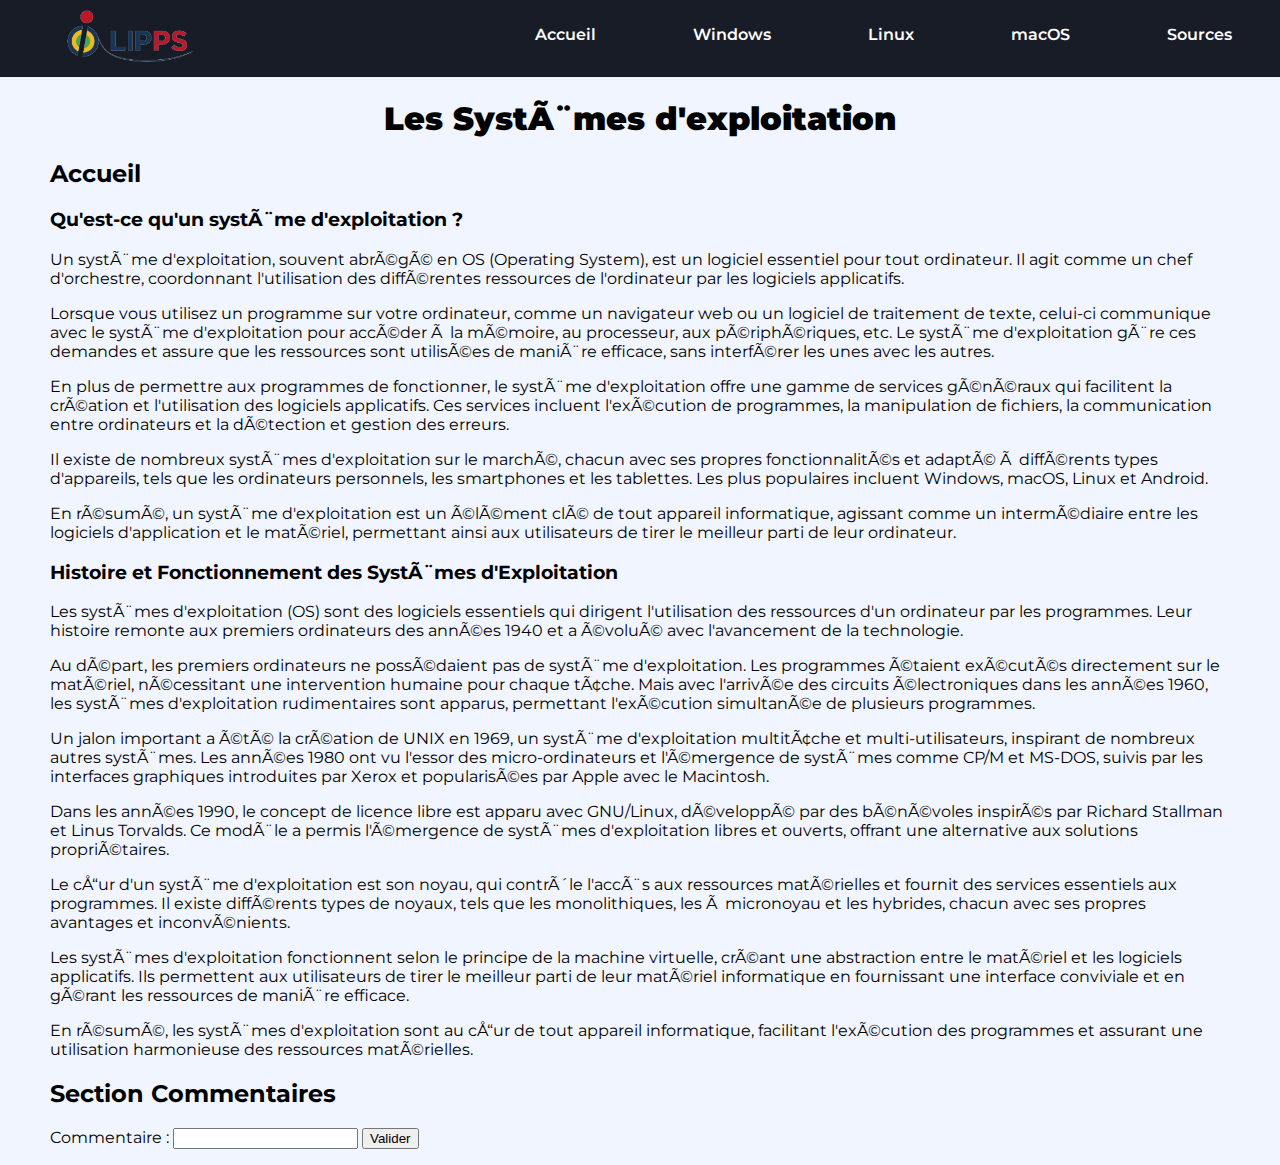
==== index.html @ 6eea0461 "Update and rename Site_Web.html to index.html" ====
<!DOCTYPE html>
<html>
<head>

	<meta charsets="utf-8"></meta>
	<title>Les Systèmes d'exploitation</title>
	<link rel="shortcut icon" type="x-icon" href="icon.png">
	<script src="script.js" defer></script>
	<link href="styles.css" rel="stylesheet">

</head>

<body>
    <ul class="tabs">

        <li data-tab-target="#accueil" class="logo"><img src="lipps_logo.png" width="55%"></li>
    	<li data-tab-target="#accueil" class="active tab">Accueil</li>
		<li data-tab-target="#windows" class="tab">Windows</li>
		<li data-tab-target="#linux" class="tab">Linux</li>
		<li data-tab-target="#macos" class="tab">macOS</li>
		<li data-tab-target="#sources" class="tab">Sources</li>

    </ul>

    <div class="tab-content">

    	<div id="accueil" data-tab-content class="active">

            <h1 align="center"><strong>Les Systèmes d'exploitation</strong></h1>
			
            <h2>Accueil</h2>
			
            <h3>Qu'est-ce qu'un système d'exploitation ?</h3>
            
            <p>Un système d'exploitation, souvent abrégé en OS (Operating System), est un logiciel essentiel pour tout ordinateur. Il agit comme un chef d'orchestre, coordonnant l'utilisation des différentes ressources de l'ordinateur par les logiciels applicatifs.</p>
            <p>Lorsque vous utilisez un programme sur votre ordinateur, comme un navigateur web ou un logiciel de traitement de texte, celui-ci communique avec le système d'exploitation pour accéder à la mémoire, au processeur, aux périphériques, etc. Le système d'exploitation gère ces demandes et assure que les ressources sont utilisées de manière efficace, sans interférer les unes avec les autres.</p>
            <p>En plus de permettre aux programmes de fonctionner, le système d'exploitation offre une gamme de services généraux qui facilitent la création et l'utilisation des logiciels applicatifs. Ces services incluent l'exécution de programmes, la manipulation de fichiers, la communication entre ordinateurs et la détection et gestion des erreurs.</p>
            <p>Il existe de nombreux systèmes d'exploitation sur le marché, chacun avec ses propres fonctionnalités et adapté à différents types d'appareils, tels que les ordinateurs personnels, les smartphones et les tablettes. Les plus populaires incluent Windows, macOS, Linux et Android.</p>
            <p>En résumé, un système d'exploitation est un élément clé de tout appareil informatique, agissant comme un intermédiaire entre les logiciels d'application et le matériel, permettant ainsi aux utilisateurs de tirer le meilleur parti de leur ordinateur.</p>
            
            <h3>Histoire et Fonctionnement des Systèmes d'Exploitation</h3>

            <p>Les systèmes d'exploitation (OS) sont des logiciels essentiels qui dirigent l'utilisation des ressources d'un ordinateur par les programmes. Leur histoire remonte aux premiers ordinateurs des années 1940 et a évolué avec l'avancement de la technologie.</p>
            <p>Au départ, les premiers ordinateurs ne possédaient pas de système d'exploitation. Les programmes étaient exécutés directement sur le matériel, nécessitant une intervention humaine pour chaque tâche. Mais avec l'arrivée des circuits électroniques dans les années 1960, les systèmes d'exploitation rudimentaires sont apparus, permettant l'exécution simultanée de plusieurs programmes.</p>
            <p>Un jalon important a été la création de UNIX en 1969, un système d'exploitation multitâche et multi-utilisateurs, inspirant de nombreux autres systèmes. Les années 1980 ont vu l'essor des micro-ordinateurs et l'émergence de systèmes comme CP/M et MS-DOS, suivis par les interfaces graphiques introduites par Xerox et popularisées par Apple avec le Macintosh.</p>
            <p>Dans les années 1990, le concept de licence libre est apparu avec GNU/Linux, développé par des bénévoles inspirés par Richard Stallman et Linus Torvalds. Ce modèle a permis l'émergence de systèmes d'exploitation libres et ouverts, offrant une alternative aux solutions propriétaires.</p>
            <p>Le cœur d'un système d'exploitation est son noyau, qui contrôle l'accès aux ressources matérielles et fournit des services essentiels aux programmes. Il existe différents types de noyaux, tels que les monolithiques, les à micronoyau et les hybrides, chacun avec ses propres avantages et inconvénients.</p>
            <p>Les systèmes d'exploitation fonctionnent selon le principe de la machine virtuelle, créant une abstraction entre le matériel et les logiciels applicatifs. Ils permettent aux utilisateurs de tirer le meilleur parti de leur matériel informatique en fournissant une interface conviviale et en gérant les ressources de manière efficace.</p>
            <p>En résumé, les systèmes d'exploitation sont au cœur de tout appareil informatique, facilitant l'exécution des programmes et assurant une utilisation harmonieuse des ressources matérielles.</p>

		</div>

	<div id="windows" data-tab-content>

		<h2>Windows</h2>

		<p>hello</p>

	</div>

	<div id="linux" data-tab-content>

		<h2>Linux</h2>

		<p>hello</p>

	</div>

	<div id="macos" data-tab-content>

        <h2>macOS</h2>

        <p>hello</p>

    </div>

    <div id="sources" data-tab-content>

        <h2>Sources</h2>

        <p>hello</p>

    </div>

    <h2>Section Commentaires</h2>

    <form name="formulaire">
        <p>
            <label>Commentaire :</label>
            <input type="text" name="input_commentaire"/>
            <input type="button" value="Valider" onClick="affiche_commentaire(formulaire)"/>
        </p>
    </form>

    <p id="txt_commentaire"></p>

</body>
</html>
---- styles.css ----
@import url("https://fonts.googleapis.com/css2?family=Montserrat:wght@400;600&display=swap");

[data-tab-content] {
    display: none;
}

.active[data-tab-content] {
    display: block;
}

body {
    padding: 0;
    margin: 0;
    background-color: hsl(220, 100%, 97%);
    color: black;
    font-family: "Montserrat", sans-serif;
    font-weight: 400;
}

.tabs {
    display: flex;
    justify-content: space-around;
    list-style-type: none;
    margin: 0;
    padding: 0;
    background-color: hsl(220, 24%, 12%);
    font-weight: 600;
}

.tab {
    cursor: pointer;
    padding: 10px;
    color: white;
    padding-top: 25px;
    padding-bottom: 25px;
}

.tab-content {
    margin-left: 50px;
    margin-right: 50px;
    color: black;
}

.logos {
    display: flex;
    justify-content: space-around;
    list-style-type: none;
    margin: 0;
    padding: 0;
    background-color: hsl(220, 24%, 12%);
}

.logo {
    cursor: pointer;
    padding: 10px;
    color: black;
    padding-right: 100px;
}
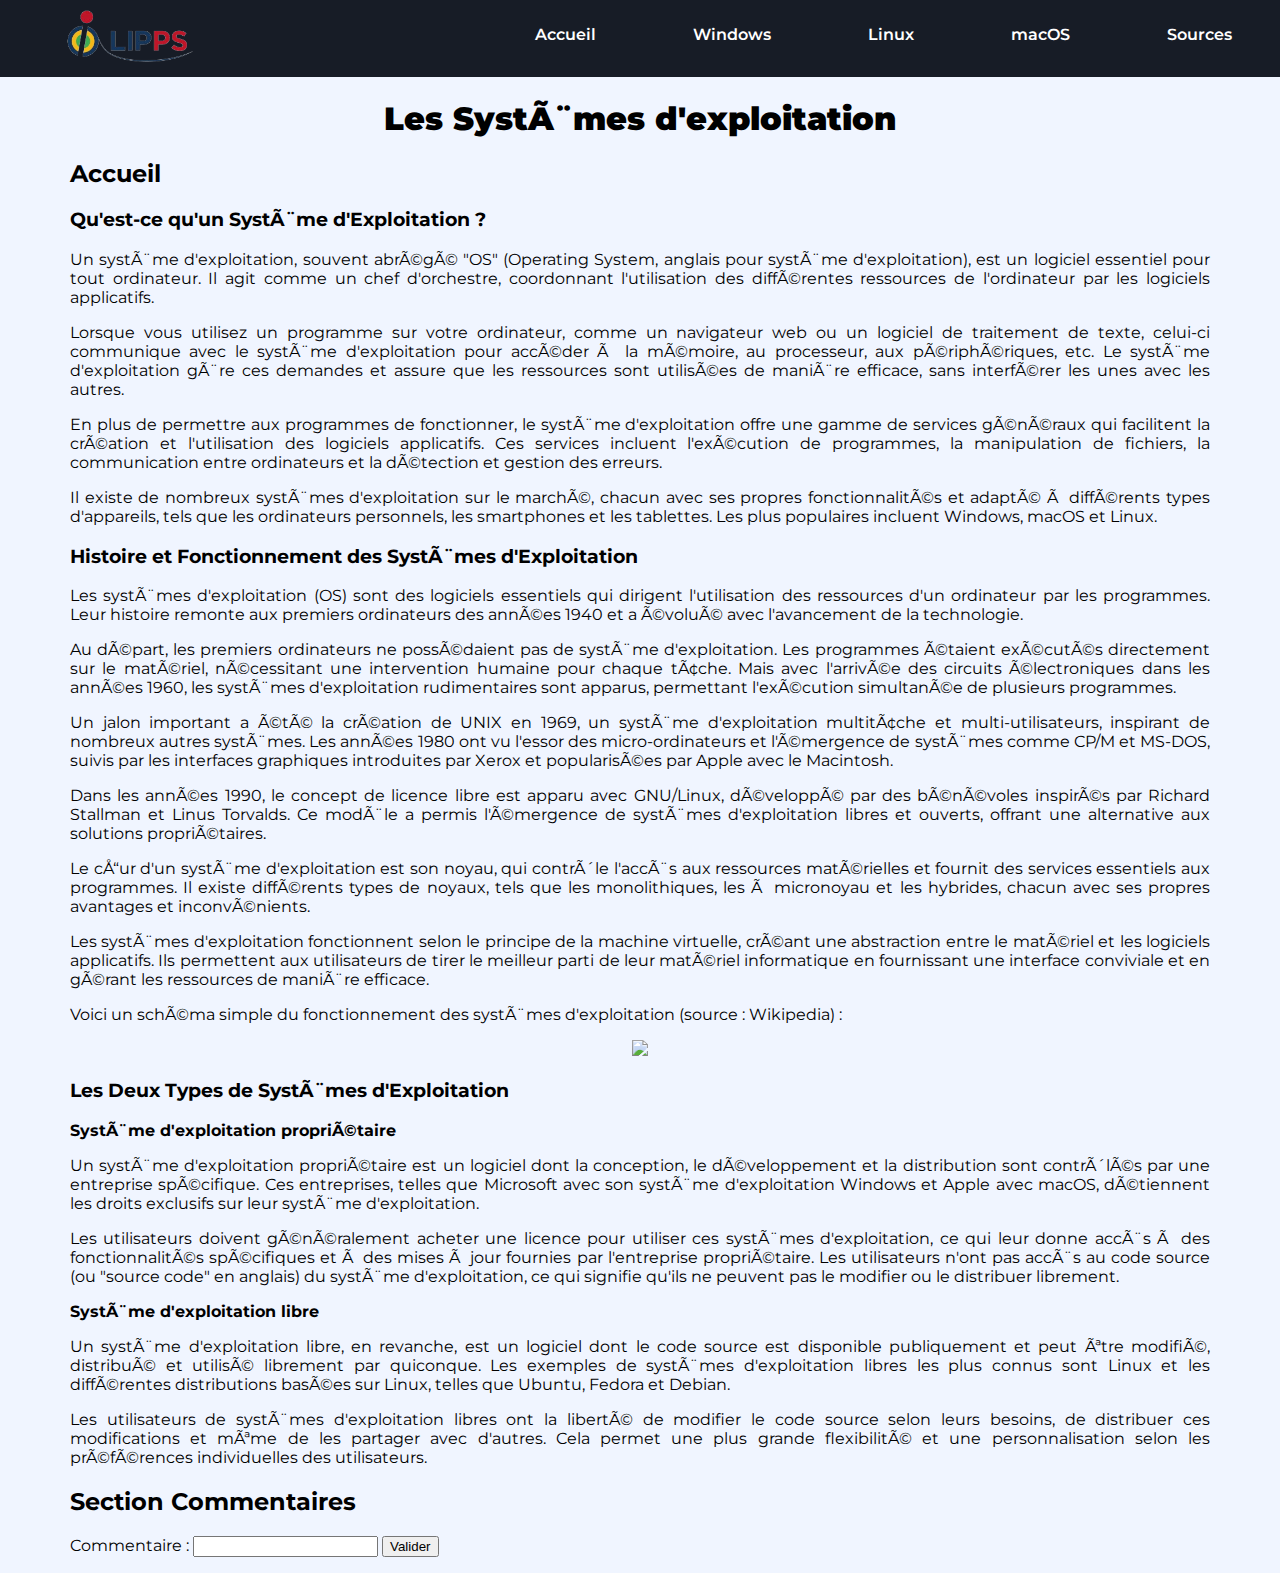
==== commit 04b2ebcd: "Update index.html" ====
--- a/index.html
+++ b/index.html
@@ -30,14 +30,13 @@
 			
             <h2>Accueil</h2>
 			
-            <h3>Qu'est-ce qu'un système d'exploitation ?</h3>
+            <h3>Qu'est-ce qu'un Système d'Exploitation ?</h3>
             
-            <p>Un système d'exploitation, souvent abrégé en OS (Operating System), est un logiciel essentiel pour tout ordinateur. Il agit comme un chef d'orchestre, coordonnant l'utilisation des différentes ressources de l'ordinateur par les logiciels applicatifs.</p>
+            <p>Un système d'exploitation, souvent abrégé "OS" (Operating System, anglais pour système d'exploitation), est un logiciel essentiel pour tout ordinateur. Il agit comme un chef d'orchestre, coordonnant l'utilisation des différentes ressources de l'ordinateur par les logiciels applicatifs.</p>
             <p>Lorsque vous utilisez un programme sur votre ordinateur, comme un navigateur web ou un logiciel de traitement de texte, celui-ci communique avec le système d'exploitation pour accéder à la mémoire, au processeur, aux périphériques, etc. Le système d'exploitation gère ces demandes et assure que les ressources sont utilisées de manière efficace, sans interférer les unes avec les autres.</p>
             <p>En plus de permettre aux programmes de fonctionner, le système d'exploitation offre une gamme de services généraux qui facilitent la création et l'utilisation des logiciels applicatifs. Ces services incluent l'exécution de programmes, la manipulation de fichiers, la communication entre ordinateurs et la détection et gestion des erreurs.</p>
-            <p>Il existe de nombreux systèmes d'exploitation sur le marché, chacun avec ses propres fonctionnalités et adapté à différents types d'appareils, tels que les ordinateurs personnels, les smartphones et les tablettes. Les plus populaires incluent Windows, macOS, Linux et Android.</p>
-            <p>En résumé, un système d'exploitation est un élément clé de tout appareil informatique, agissant comme un intermédiaire entre les logiciels d'application et le matériel, permettant ainsi aux utilisateurs de tirer le meilleur parti de leur ordinateur.</p>
-            
+            <p>Il existe de nombreux systèmes d'exploitation sur le marché, chacun avec ses propres fonctionnalités et adapté à différents types d'appareils, tels que les ordinateurs personnels, les smartphones et les tablettes. Les plus populaires incluent Windows, macOS et Linux.</p>
+                        
             <h3>Histoire et Fonctionnement des Systèmes d'Exploitation</h3>
 
             <p>Les systèmes d'exploitation (OS) sont des logiciels essentiels qui dirigent l'utilisation des ressources d'un ordinateur par les programmes. Leur histoire remonte aux premiers ordinateurs des années 1940 et a évolué avec l'avancement de la technologie.</p>
@@ -46,31 +45,58 @@
             <p>Dans les années 1990, le concept de licence libre est apparu avec GNU/Linux, développé par des bénévoles inspirés par Richard Stallman et Linus Torvalds. Ce modèle a permis l'émergence de systèmes d'exploitation libres et ouverts, offrant une alternative aux solutions propriétaires.</p>
             <p>Le cœur d'un système d'exploitation est son noyau, qui contrôle l'accès aux ressources matérielles et fournit des services essentiels aux programmes. Il existe différents types de noyaux, tels que les monolithiques, les à micronoyau et les hybrides, chacun avec ses propres avantages et inconvénients.</p>
             <p>Les systèmes d'exploitation fonctionnent selon le principe de la machine virtuelle, créant une abstraction entre le matériel et les logiciels applicatifs. Ils permettent aux utilisateurs de tirer le meilleur parti de leur matériel informatique en fournissant une interface conviviale et en gérant les ressources de manière efficace.</p>
-            <p>En résumé, les systèmes d'exploitation sont au cœur de tout appareil informatique, facilitant l'exécution des programmes et assurant une utilisation harmonieuse des ressources matérielles.</p>
+            <p>Voici un schéma simple du fonctionnement des systèmes d'exploitation (source : Wikipedia) :</p>
+            <p align="center"><img src="schema_OS.png" width="20%"></p>
+
+            <h3>Les Deux Types de Systèmes d'Exploitation</h3>
+
+            <p><strong>Système d'exploitation propriétaire</strong></p>
+            <p>Un système d'exploitation propriétaire est un logiciel dont la conception, le développement et la distribution sont contrôlés par une entreprise spécifique. Ces entreprises, telles que Microsoft avec son système d'exploitation Windows et Apple avec macOS, détiennent les droits exclusifs sur leur système d'exploitation.</p>
+            <p>Les utilisateurs doivent généralement acheter une licence pour utiliser ces systèmes d'exploitation, ce qui leur donne accès à des fonctionnalités spécifiques et à des mises à jour fournies par l'entreprise propriétaire. Les utilisateurs n'ont pas accès au code source (ou "source code" en anglais) du système d'exploitation, ce qui signifie qu'ils ne peuvent pas le modifier ou le distribuer librement.</p>
+            
+            <p><strong>Système d'exploitation libre</strong></p>
+            <p>Un système d'exploitation libre, en revanche, est un logiciel dont le code source est disponible publiquement et peut être modifié, distribué et utilisé librement par quiconque. Les exemples de systèmes d'exploitation libres les plus connus sont Linux et les différentes distributions basées sur Linux, telles que Ubuntu, Fedora et Debian.</p>
+            <p>Les utilisateurs de systèmes d'exploitation libres ont la liberté de modifier le code source selon leurs besoins, de distribuer ces modifications et même de les partager avec d'autres. Cela permet une plus grande flexibilité et une personnalisation selon les préférences individuelles des utilisateurs.</p>
 
 		</div>
 
 	<div id="windows" data-tab-content>
 
-		<h2>Windows</h2>
+		<h2>Microsoft Windows : Un Système d'Exploitation Propriétaire pour Ordinateurs</h2>
 
-		<p>hello</p>
+		<p>Microsoft Windows, souvent simplement appelé Windows, est un système d'exploitation développé par Microsoft pour les ordinateurs personnels. Il fournit une interface graphique conviviale qui permet aux utilisateurs d'interagir avec leur ordinateur de manière intuitive.</p>
+        <p>L'histoire de Windows remonte aux premières versions qui étaient essentiellement des extensions graphiques de MS-DOS, le système d'exploitation dominant à l'époque. Au fil du temps, Windows a évolué pour devenir un système d'exploitation complet, offrant une large gamme de fonctionnalités et de services.</p>
+        <p>Les premières versions de Windows, comme Windows 3 (sorti le 22 mai 1990) et Windows 95 (sorti le 24 août 1995), ont introduit des fonctionnalités telles que le multitâche et le support des pilotes de périphériques, ce qui a contribué à populariser l'utilisation des ordinateurs personnels.</p>
+        <p>Au fil des ans, de nouvelles versions de Windows ont été développées pour répondre aux besoins changeants des utilisateurs et aux avancées technologiques. Des versions comme Windows XP, Windows 7, Windows 8 et Windows 10 ont apporté des améliorations significatives en termes de sécurité, de performances et de convivialité.</p>
+        <p>Windows est largement utilisé dans le monde entier et est préinstallé sur la plupart des ordinateurs personnels vendus sur le marché. Il offre une plateforme stable et fiable pour exécuter une variété d'applications et de programmes, qu'il s'agisse de naviguer sur Internet, de traiter des documents ou de jouer à des jeux.</p>
+        <p>Windows est payant parce qu'il s'agit d'un produit développé par Microsoft, une entreprise qui investit des ressources considérables dans la conception, le développement et la maintenance du système d'exploitation. Ces investissements comprennent la recherche et le développement, le support technique, les mises à jour de sécurité et les nouvelles fonctionnalités.</p>
+        <p>Pour financer ces efforts, Microsoft vend des licences pour l'utilisation de Windows. Lorsque vous achetez un ordinateur équipé de Windows préinstallé ou lorsque vous achetez une copie de Windows pour installer sur votre ordinateur, vous payez pour cette licence d'utilisation. Cette licence vous donne le droit d'utiliser Windows sur votre ordinateur, ainsi que le droit de bénéficier du support technique et des mises à jour fournies par Microsoft.</p>
 
 	</div>
 
 	<div id="linux" data-tab-content>
 
-		<h2>Linux</h2>
+		<h2>Linux : Un Système d'Exploitation Flexible et Ouvert</h2>
 
-		<p>hello</p>
+		<p>Linux est un système d'exploitation open source qui fonctionne comme le cerveau d'un ordinateur. Il est basé sur le noyau Linux et a été créé en 1991 par Linus Torvalds, un étudiant finlandais, afin de répondre au projet de Richard Stallman de développer un système d'exploitation libre. Ce système d'exploitation est très flexible et peut être utilisé sur différents types d'appareils, comme les ordinateurs, les serveurs, les téléphones portables et même les superordinateurs.</p>
+        <p>À l'origine, Linux était conçu pour les ordinateurs compatibles PC, mais il est devenu très populaire et est maintenant utilisé dans de nombreux appareils électroniques. Par exemple, le système d'exploitation Android, utilisé sur la plupart des smartphones et tablettes, est basé sur le noyau Linux.</p>
+        <p>La particularité de Linux est qu'il est open source, ce qui signifie que son code source est disponible gratuitement pour tout le monde. Cela permet à quiconque de le modifier et de le distribuer librement, favorisant ainsi la collaboration et l'innovation.</p>
+        <p>Linux est souvent associé au mouvement du logiciel libre, qui promeut la liberté d'utilisation, de modification et de distribution des logiciels. En utilisant Linux, les utilisateurs bénéficient de quatre libertés fondamentales : la liberté d'utiliser, d'étudier, de modifier et de distribuer le logiciel.</p>
+        <p>En résumé, Linux est un système d'exploitation flexible et open source qui peut être utilisé sur divers appareils électroniques. Son code source ouvert encourage la collaboration et l'innovation, et il est associé au mouvement du logiciel libre, promouvant la liberté d'utilisation et de distribution des logiciels.</p>
 
 	</div>
 
 	<div id="macos" data-tab-content>
 
-        <h2>macOS</h2>
+        <h2>macOS : Le Système d'Exploitation Intuitif d'Apple</h2>
 
-        <p>hello</p>
+        <p>macOS est un système d'exploitation développé par Apple, disponible sur les ordinateurs Mac depuis 1998. Il est conçu pour offrir une expérience informatique fluide et intuitive aux utilisateurs d'ordinateurs Mac.</p>
+        <p>Les versions les plus récentes de macOS incluent macOS Sonoma, macOS Ventura et macOS Monterey. Elles proposent des fonctionnalités avancées et une intégration transparente avec d'autres produits Apple tels que iOS, iPadOS, watchOS et tvOS.</p>
+        <p>macOS repose sur une base Unix, ce qui lui confère stabilité et sécurité. Il est le successeur de Mac OS Classic, offrant une interface utilisateur moderne et des performances optimisées.</p>
+        <p>Grâce à son architecture robuste, macOS est adapté à une utilisation personnelle et professionnelle. Il prend en charge une large gamme de logiciels et offre des outils intégrés pour la création de contenu, la productivité et bien plus encore.</p>
+        <p>Avec macOS, les utilisateurs bénéficient d'une expérience informatique cohérente et fiable, soutenue par l'écosystème Apple et une communauté de développeurs dynamique.</p>
+        <p>macOS est payant car Apple investit énormément dans la recherche, le développement et la maintenance de macOS pour garantir une expérience utilisateur de haute qualité. Ces investissements comprennent l'amélioration des fonctionnalités, la sécurité, les mises à jour logicielles et le support client.</p>
+        <p>L'achat de macOS contribue à soutenir le modèle économique d'Apple, qui repose en partie sur la vente de logiciels et de matériel. En payant pour macOS, les utilisateurs ont accès à un système d'exploitation fiable et évolutif, ainsi qu'à un ensemble d'outils et de services intégrés qui optimisent l'expérience utilisateur sur les appareils Apple.</p>
 
     </div>
 
@@ -78,7 +104,15 @@
 
         <h2>Sources</h2>
 
-        <p>hello</p>
+        <ul>
+            <li><a href="https://fr.wikipedia.org/wiki/Syst%C3%A8me_d%27exploitation">Wikipédia : Système d'exploitation</a></li>
+            <li><a href="https://fr.wikipedia.org/wiki/Microsoft_Windows">Wikipédia : Microsoft Windows</a></li>
+            <li><a href="https://fr.wikipedia.org/wiki/Linux">Wikipédia : Linux</a></li>
+            <li><a href="https://fr.wikipedia.org/wiki/MacOS">Wikipédia : macOS</a></li>
+            <li><a href="https://fr.wikipedia.org/wiki/Logiciel_propri%C3%A9taire">Wikipédia : Logiciel propriétaire</a></li>
+            <li><a href="https://fr.wikipedia.org/wiki/Logiciel_libre">Wikipédia : Logiciel libre</a></li>
+            <li>Le cours de NSI</li>
+        </ul>
 
     </div>
 
--- a/styles.css
+++ b/styles.css
@@ -15,6 +15,7 @@
     color: black;
     font-family: "Montserrat", sans-serif;
     font-weight: 400;
+    text-align: justify;
 }
 
 .tabs {
@@ -36,8 +37,8 @@
 }
 
 .tab-content {
-    margin-left: 50px;
-    margin-right: 50px;
+    margin-left: 70px;
+    margin-right: 70px;
     color: black;
 }
 
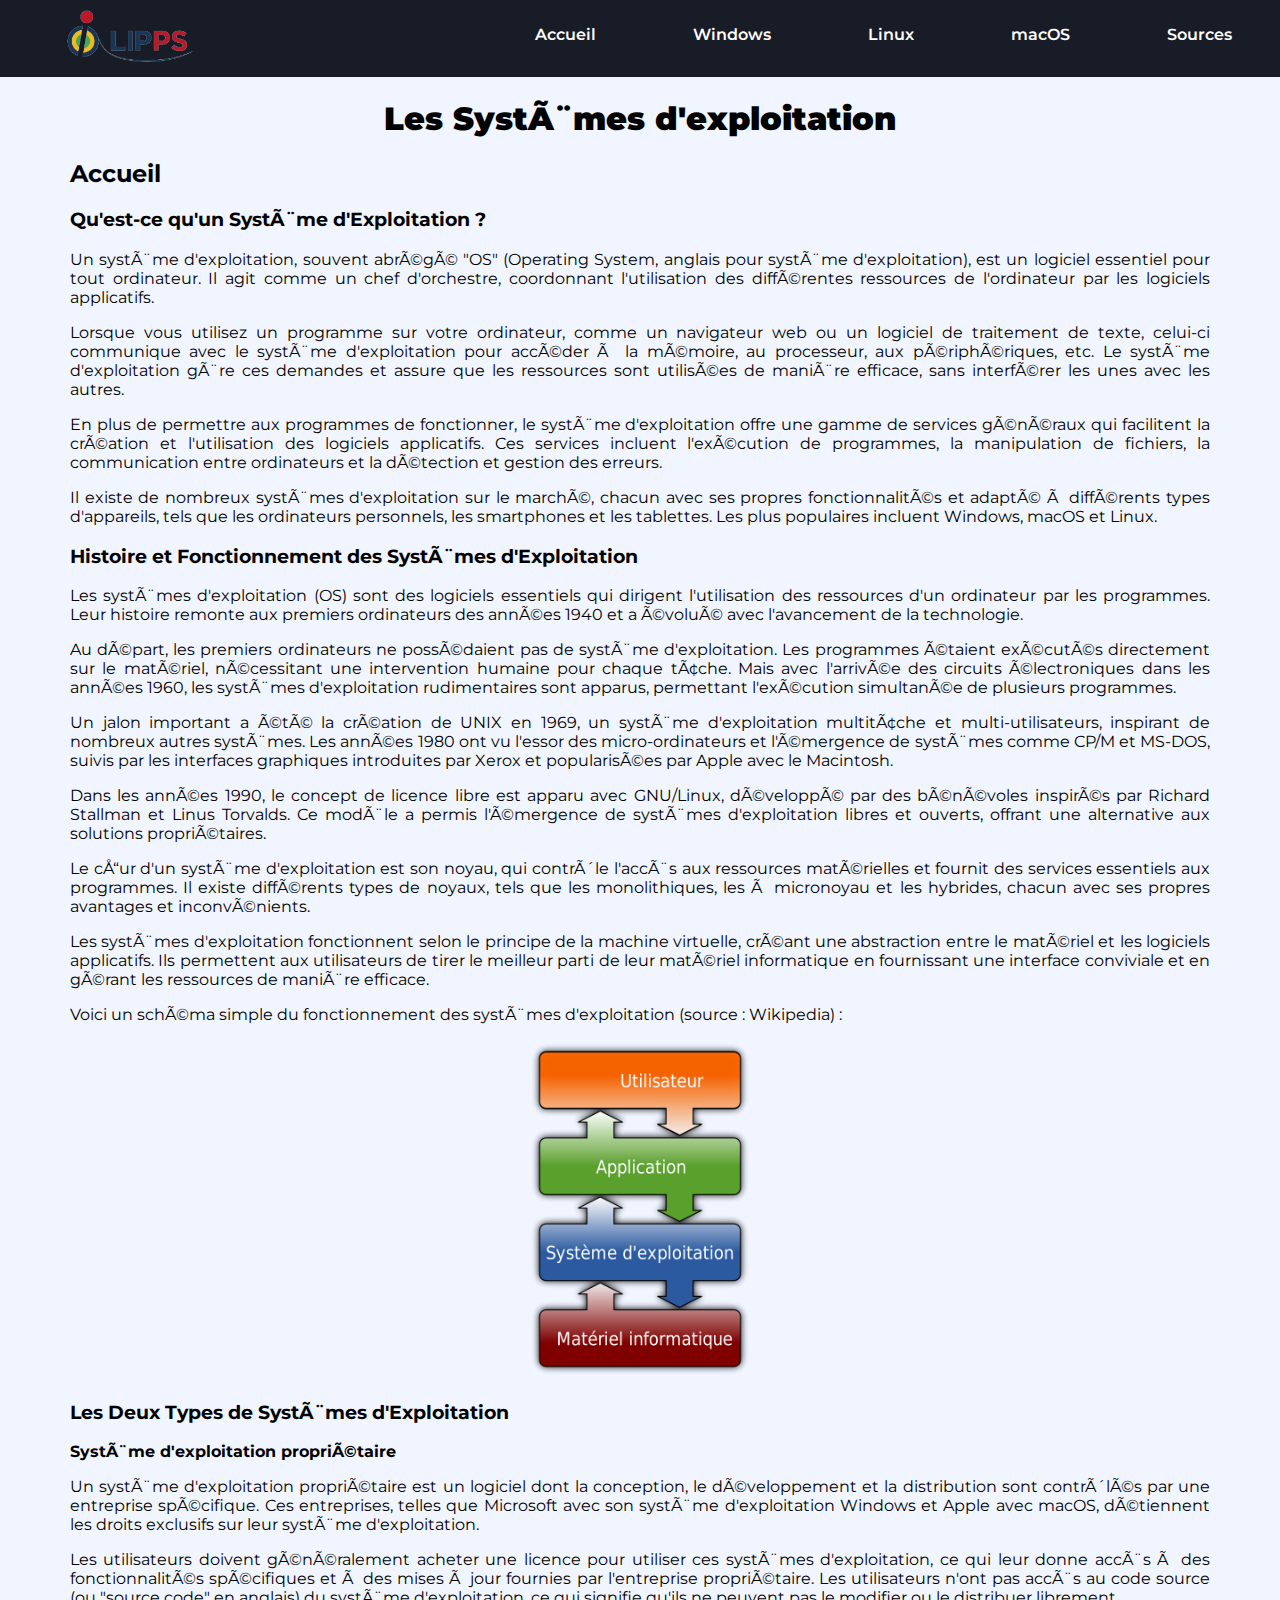
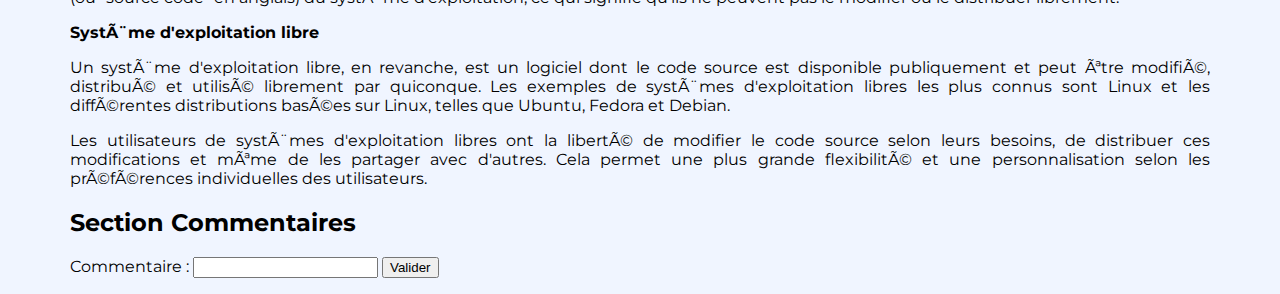
==== commit 6bb93b4f: "Update index.html" ====
--- a/index.html
+++ b/index.html
@@ -65,6 +65,7 @@
 		<h2>Microsoft Windows : Un Système d'Exploitation Propriétaire pour Ordinateurs</h2>
 
 		<p>Microsoft Windows, souvent simplement appelé Windows, est un système d'exploitation développé par Microsoft pour les ordinateurs personnels. Il fournit une interface graphique conviviale qui permet aux utilisateurs d'interagir avec leur ordinateur de manière intuitive.</p>
+        <p align="center"><img src="Windows_logo.png" width="15%"></p>
         <p>L'histoire de Windows remonte aux premières versions qui étaient essentiellement des extensions graphiques de MS-DOS, le système d'exploitation dominant à l'époque. Au fil du temps, Windows a évolué pour devenir un système d'exploitation complet, offrant une large gamme de fonctionnalités et de services.</p>
         <p>Les premières versions de Windows, comme Windows 3 (sorti le 22 mai 1990) et Windows 95 (sorti le 24 août 1995), ont introduit des fonctionnalités telles que le multitâche et le support des pilotes de périphériques, ce qui a contribué à populariser l'utilisation des ordinateurs personnels.</p>
         <p>Au fil des ans, de nouvelles versions de Windows ont été développées pour répondre aux besoins changeants des utilisateurs et aux avancées technologiques. Des versions comme Windows XP, Windows 7, Windows 8 et Windows 10 ont apporté des améliorations significatives en termes de sécurité, de performances et de convivialité.</p>
@@ -79,6 +80,7 @@
 		<h2>Linux : Un Système d'Exploitation Flexible et Ouvert</h2>
 
 		<p>Linux est un système d'exploitation open source qui fonctionne comme le cerveau d'un ordinateur. Il est basé sur le noyau Linux et a été créé en 1991 par Linus Torvalds, un étudiant finlandais, afin de répondre au projet de Richard Stallman de développer un système d'exploitation libre. Ce système d'exploitation est très flexible et peut être utilisé sur différents types d'appareils, comme les ordinateurs, les serveurs, les téléphones portables et même les superordinateurs.</p>
+        <p align="center"><img src="GNU-Linux_logo.png" width="10%"></p>
         <p>À l'origine, Linux était conçu pour les ordinateurs compatibles PC, mais il est devenu très populaire et est maintenant utilisé dans de nombreux appareils électroniques. Par exemple, le système d'exploitation Android, utilisé sur la plupart des smartphones et tablettes, est basé sur le noyau Linux.</p>
         <p>La particularité de Linux est qu'il est open source, ce qui signifie que son code source est disponible gratuitement pour tout le monde. Cela permet à quiconque de le modifier et de le distribuer librement, favorisant ainsi la collaboration et l'innovation.</p>
         <p>Linux est souvent associé au mouvement du logiciel libre, qui promeut la liberté d'utilisation, de modification et de distribution des logiciels. En utilisant Linux, les utilisateurs bénéficient de quatre libertés fondamentales : la liberté d'utiliser, d'étudier, de modifier et de distribuer le logiciel.</p>
@@ -91,6 +93,7 @@
         <h2>macOS : Le Système d'Exploitation Intuitif d'Apple</h2>
 
         <p>macOS est un système d'exploitation développé par Apple, disponible sur les ordinateurs Mac depuis 1998. Il est conçu pour offrir une expérience informatique fluide et intuitive aux utilisateurs d'ordinateurs Mac.</p>
+        <p align="center"><img src="macOS_logo.png" width="8%"></p>
         <p>Les versions les plus récentes de macOS incluent macOS Sonoma, macOS Ventura et macOS Monterey. Elles proposent des fonctionnalités avancées et une intégration transparente avec d'autres produits Apple tels que iOS, iPadOS, watchOS et tvOS.</p>
         <p>macOS repose sur une base Unix, ce qui lui confère stabilité et sécurité. Il est le successeur de Mac OS Classic, offrant une interface utilisateur moderne et des performances optimisées.</p>
         <p>Grâce à son architecture robuste, macOS est adapté à une utilisation personnelle et professionnelle. Il prend en charge une large gamme de logiciels et offre des outils intégrés pour la création de contenu, la productivité et bien plus encore.</p>
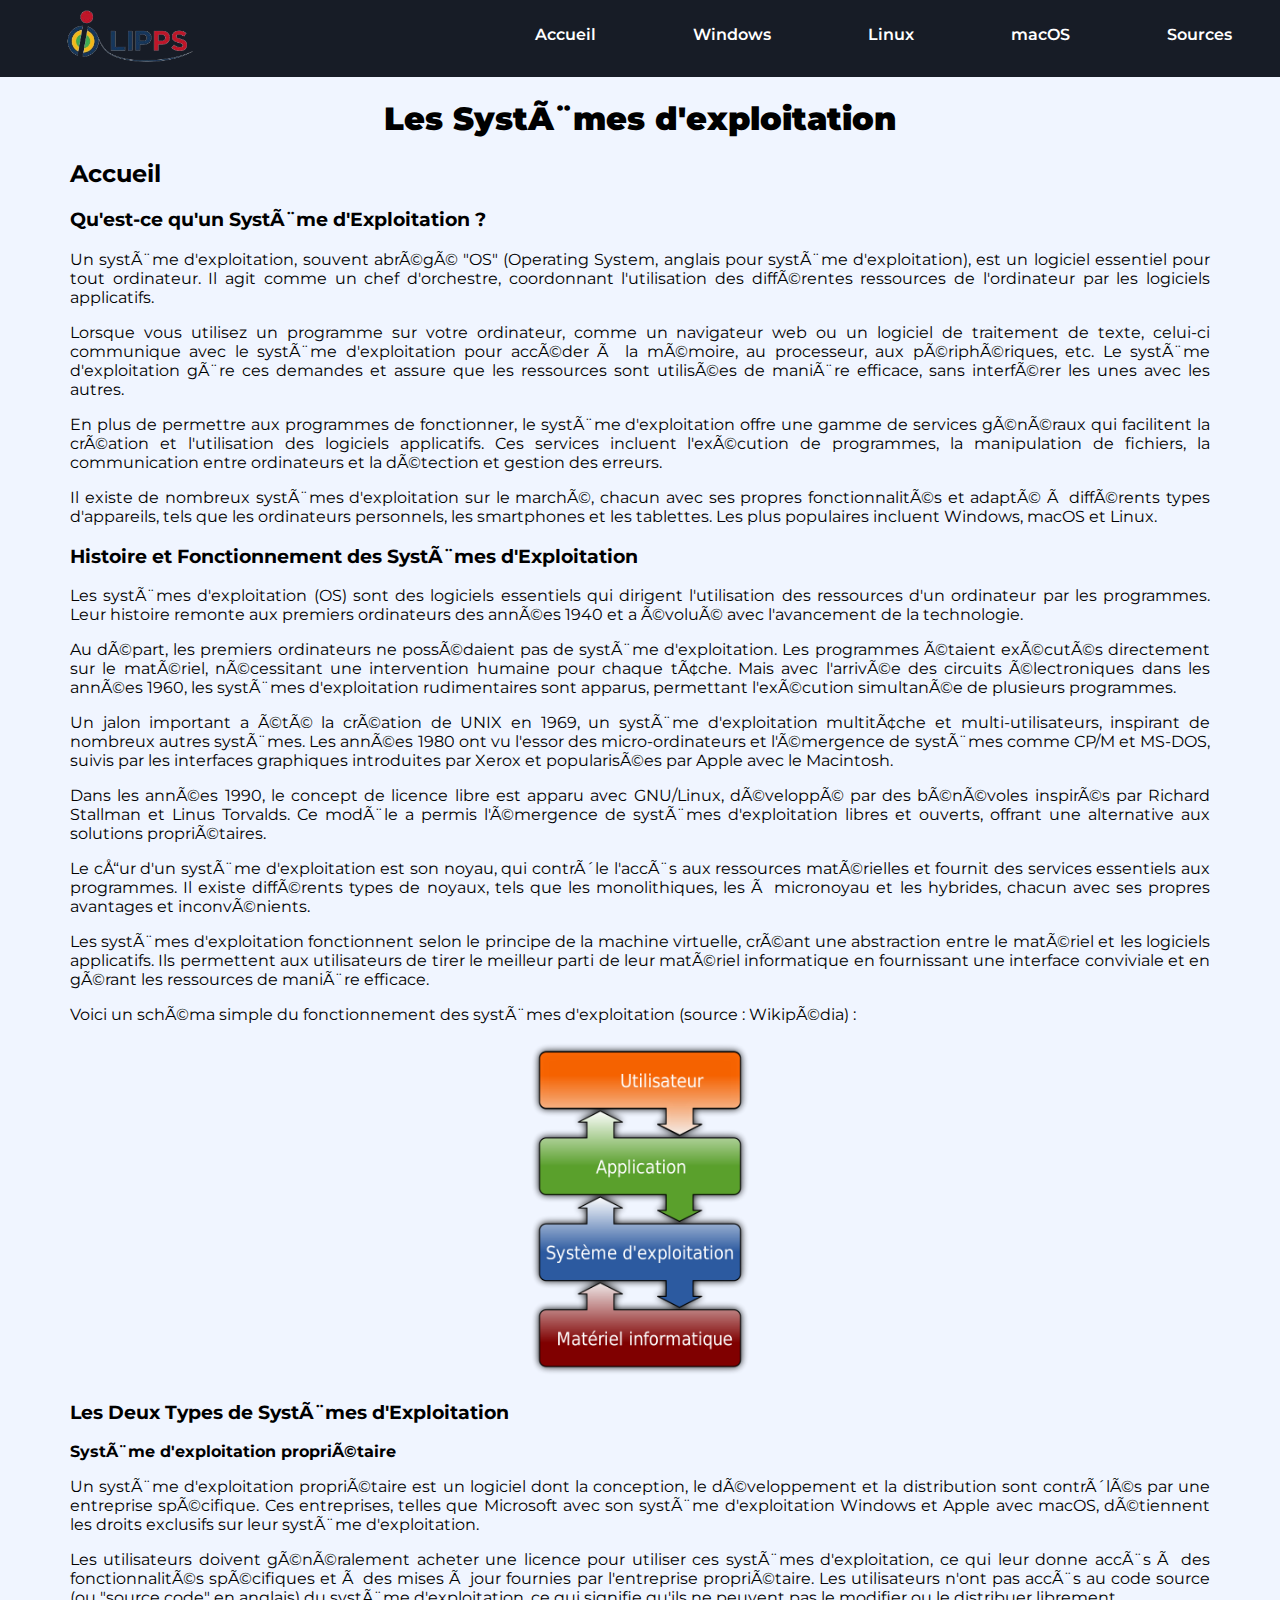
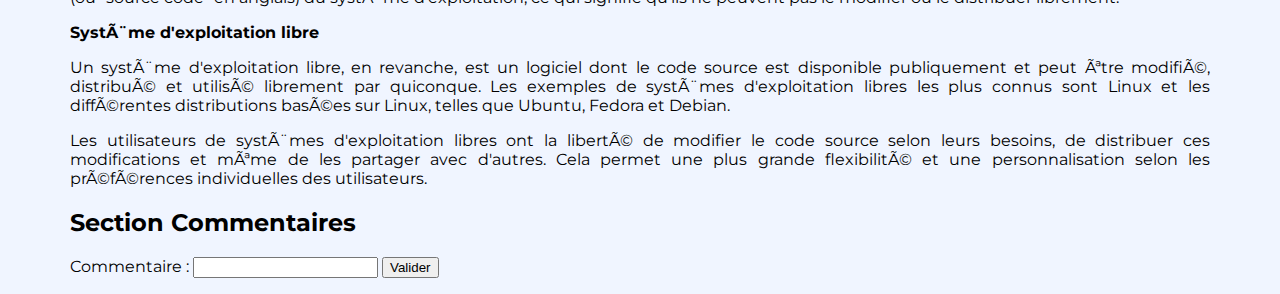
==== commit 812f0af0: "Update index.html" ====
--- a/index.html
+++ b/index.html
@@ -45,7 +45,7 @@
             <p>Dans les années 1990, le concept de licence libre est apparu avec GNU/Linux, développé par des bénévoles inspirés par Richard Stallman et Linus Torvalds. Ce modèle a permis l'émergence de systèmes d'exploitation libres et ouverts, offrant une alternative aux solutions propriétaires.</p>
             <p>Le cœur d'un système d'exploitation est son noyau, qui contrôle l'accès aux ressources matérielles et fournit des services essentiels aux programmes. Il existe différents types de noyaux, tels que les monolithiques, les à micronoyau et les hybrides, chacun avec ses propres avantages et inconvénients.</p>
             <p>Les systèmes d'exploitation fonctionnent selon le principe de la machine virtuelle, créant une abstraction entre le matériel et les logiciels applicatifs. Ils permettent aux utilisateurs de tirer le meilleur parti de leur matériel informatique en fournissant une interface conviviale et en gérant les ressources de manière efficace.</p>
-            <p>Voici un schéma simple du fonctionnement des systèmes d'exploitation (source : Wikipedia) :</p>
+            <p>Voici un schéma simple du fonctionnement des systèmes d'exploitation (source : Wikipédia) :</p>
             <p align="center"><img src="schema_OS.png" width="20%"></p>
 
             <h3>Les Deux Types de Systèmes d'Exploitation</h3>
@@ -65,7 +65,7 @@
 		<h2>Microsoft Windows : Un Système d'Exploitation Propriétaire pour Ordinateurs</h2>
 
 		<p>Microsoft Windows, souvent simplement appelé Windows, est un système d'exploitation développé par Microsoft pour les ordinateurs personnels. Il fournit une interface graphique conviviale qui permet aux utilisateurs d'interagir avec leur ordinateur de manière intuitive.</p>
-        <p align="center"><img src="Windows_logo.png" width="15%"></p>
+        <p align="center"><img src="Windows_logo.png" width="25%"></p>
         <p>L'histoire de Windows remonte aux premières versions qui étaient essentiellement des extensions graphiques de MS-DOS, le système d'exploitation dominant à l'époque. Au fil du temps, Windows a évolué pour devenir un système d'exploitation complet, offrant une large gamme de fonctionnalités et de services.</p>
         <p>Les premières versions de Windows, comme Windows 3 (sorti le 22 mai 1990) et Windows 95 (sorti le 24 août 1995), ont introduit des fonctionnalités telles que le multitâche et le support des pilotes de périphériques, ce qui a contribué à populariser l'utilisation des ordinateurs personnels.</p>
         <p>Au fil des ans, de nouvelles versions de Windows ont été développées pour répondre aux besoins changeants des utilisateurs et aux avancées technologiques. Des versions comme Windows XP, Windows 7, Windows 8 et Windows 10 ont apporté des améliorations significatives en termes de sécurité, de performances et de convivialité.</p>
@@ -80,7 +80,7 @@
 		<h2>Linux : Un Système d'Exploitation Flexible et Ouvert</h2>
 
 		<p>Linux est un système d'exploitation open source qui fonctionne comme le cerveau d'un ordinateur. Il est basé sur le noyau Linux et a été créé en 1991 par Linus Torvalds, un étudiant finlandais, afin de répondre au projet de Richard Stallman de développer un système d'exploitation libre. Ce système d'exploitation est très flexible et peut être utilisé sur différents types d'appareils, comme les ordinateurs, les serveurs, les téléphones portables et même les superordinateurs.</p>
-        <p align="center"><img src="GNU-Linux_logo.png" width="10%"></p>
+        <p align="center"><img src="GNU-Linux_logo.png" width="20%"></p>
         <p>À l'origine, Linux était conçu pour les ordinateurs compatibles PC, mais il est devenu très populaire et est maintenant utilisé dans de nombreux appareils électroniques. Par exemple, le système d'exploitation Android, utilisé sur la plupart des smartphones et tablettes, est basé sur le noyau Linux.</p>
         <p>La particularité de Linux est qu'il est open source, ce qui signifie que son code source est disponible gratuitement pour tout le monde. Cela permet à quiconque de le modifier et de le distribuer librement, favorisant ainsi la collaboration et l'innovation.</p>
         <p>Linux est souvent associé au mouvement du logiciel libre, qui promeut la liberté d'utilisation, de modification et de distribution des logiciels. En utilisant Linux, les utilisateurs bénéficient de quatre libertés fondamentales : la liberté d'utiliser, d'étudier, de modifier et de distribuer le logiciel.</p>
@@ -93,7 +93,7 @@
         <h2>macOS : Le Système d'Exploitation Intuitif d'Apple</h2>
 
         <p>macOS est un système d'exploitation développé par Apple, disponible sur les ordinateurs Mac depuis 1998. Il est conçu pour offrir une expérience informatique fluide et intuitive aux utilisateurs d'ordinateurs Mac.</p>
-        <p align="center"><img src="macOS_logo.png" width="8%"></p>
+        <p align="center"><img src="macOS_logo.png" width="15%"></p>
         <p>Les versions les plus récentes de macOS incluent macOS Sonoma, macOS Ventura et macOS Monterey. Elles proposent des fonctionnalités avancées et une intégration transparente avec d'autres produits Apple tels que iOS, iPadOS, watchOS et tvOS.</p>
         <p>macOS repose sur une base Unix, ce qui lui confère stabilité et sécurité. Il est le successeur de Mac OS Classic, offrant une interface utilisateur moderne et des performances optimisées.</p>
         <p>Grâce à son architecture robuste, macOS est adapté à une utilisation personnelle et professionnelle. Il prend en charge une large gamme de logiciels et offre des outils intégrés pour la création de contenu, la productivité et bien plus encore.</p>
--- a/styles.css
+++ b/styles.css
@@ -42,15 +42,6 @@
     color: black;
 }
 
-.logos {
-    display: flex;
-    justify-content: space-around;
-    list-style-type: none;
-    margin: 0;
-    padding: 0;
-    background-color: hsl(220, 24%, 12%);
-}
-
 .logo {
     cursor: pointer;
     padding: 10px;
